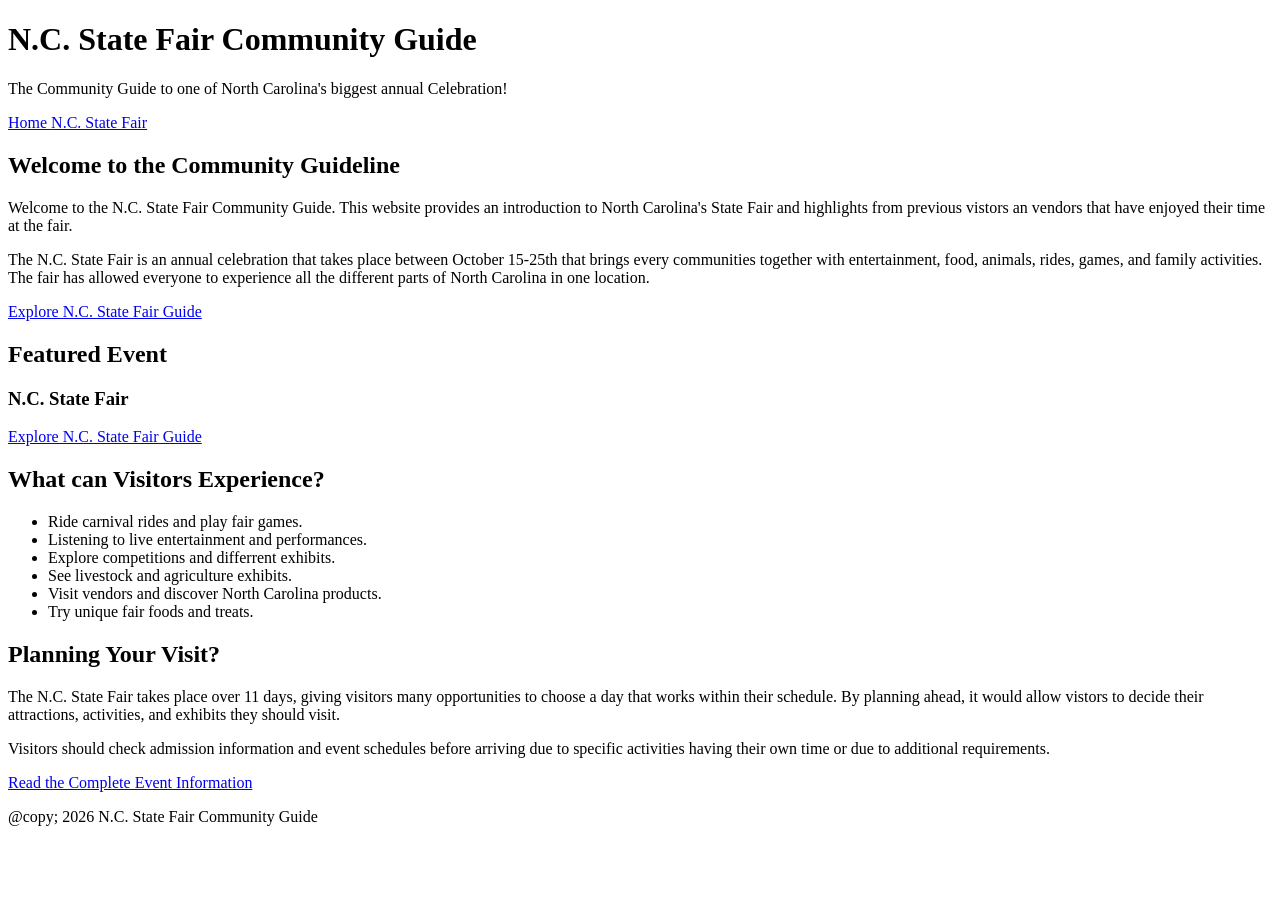
==== index.html @ 35810f2e "working on index.html" ====
<!DOCTYPE html>

<html lang="en">

<head>
    <meta charset="UTF-8">
    <meta name="viewport" content="width=device-width, initial-scale=1.0">
    <title>N.C. State Fair Community Guide</title>
    <link rel="stylesheet" href="style.css">
</head>

<body>
    <header>
        <h1> N.C. State Fair Community Guide </h1>
        <p> The Community Guide to one of North Carolina's biggest annual Celebration!</p>
    </header>


    <nav>
        <a href="index.html"> Home </a>
        <a href="event.html"> N.C. State Fair </a>
    </nav>


    <main>
        <section>

            <h2> Welcome to the Community Guideline</h2>
            <p>
                Welcome to the N.C. State Fair Community Guide. This website provides an
                introduction to North Carolina's State Fair and highlights from previous vistors an vendors
                that have enjoyed their time at the fair.
            </p>

            <p>
                The N.C. State Fair is an annual celebration that takes place between October 15-25th
                that brings every communities together with entertainment, food, animals, rides, games, and
                family activities. The fair has allowed everyone to experience all the different parts of
                North Carolina in one location.
            </p>

            <a href="event.html"> Explore N.C. State Fair Guide </a>

        </section>

        <section>
            <h2> Featured Event </h2>
            <h3> N.C. State Fair</h3>

            <p>

            </p>

            <p>

            </p>

            <a href="event.html"> Explore N.C. State Fair Guide </a>

        </section>

        <section>
            <h2> What can Visitors Experience? </h2>

            <ul>
                <li> Ride carnival rides and play fair games.</li>
                <li> Listening to live entertainment and performances.</li>
                <li> Explore competitions and differrent exhibits.</li>
                <li> See livestock and agriculture exhibits.</li>
                <li> Visit vendors and discover North Carolina products.</li>
                <li> Try unique fair foods and treats.</li>
            </ul>

        </section>

        <section>
            <h2> Planning Your Visit? </h2>

            <p> 
                The N.C. State Fair takes place over 11 days, giving visitors many opportunities 
                to choose a day that works within their schedule. By planning ahead, it would allow
                vistors to decide their attractions, activities, and exhibits they should visit.
            </p>

            <p>
                Visitors should check admission information and event schedules before 
                arriving due to specific activities having their own time or due to additional 
                requirements.
            </p>

        
            <a href="event.html"> Read the Complete Event Information </a>

        </section>

    </main>

    <footer>
        <p>
            @copy; 2026 N.C. State Fair Community Guide
        </p>
    </footer>

</body>

</html>
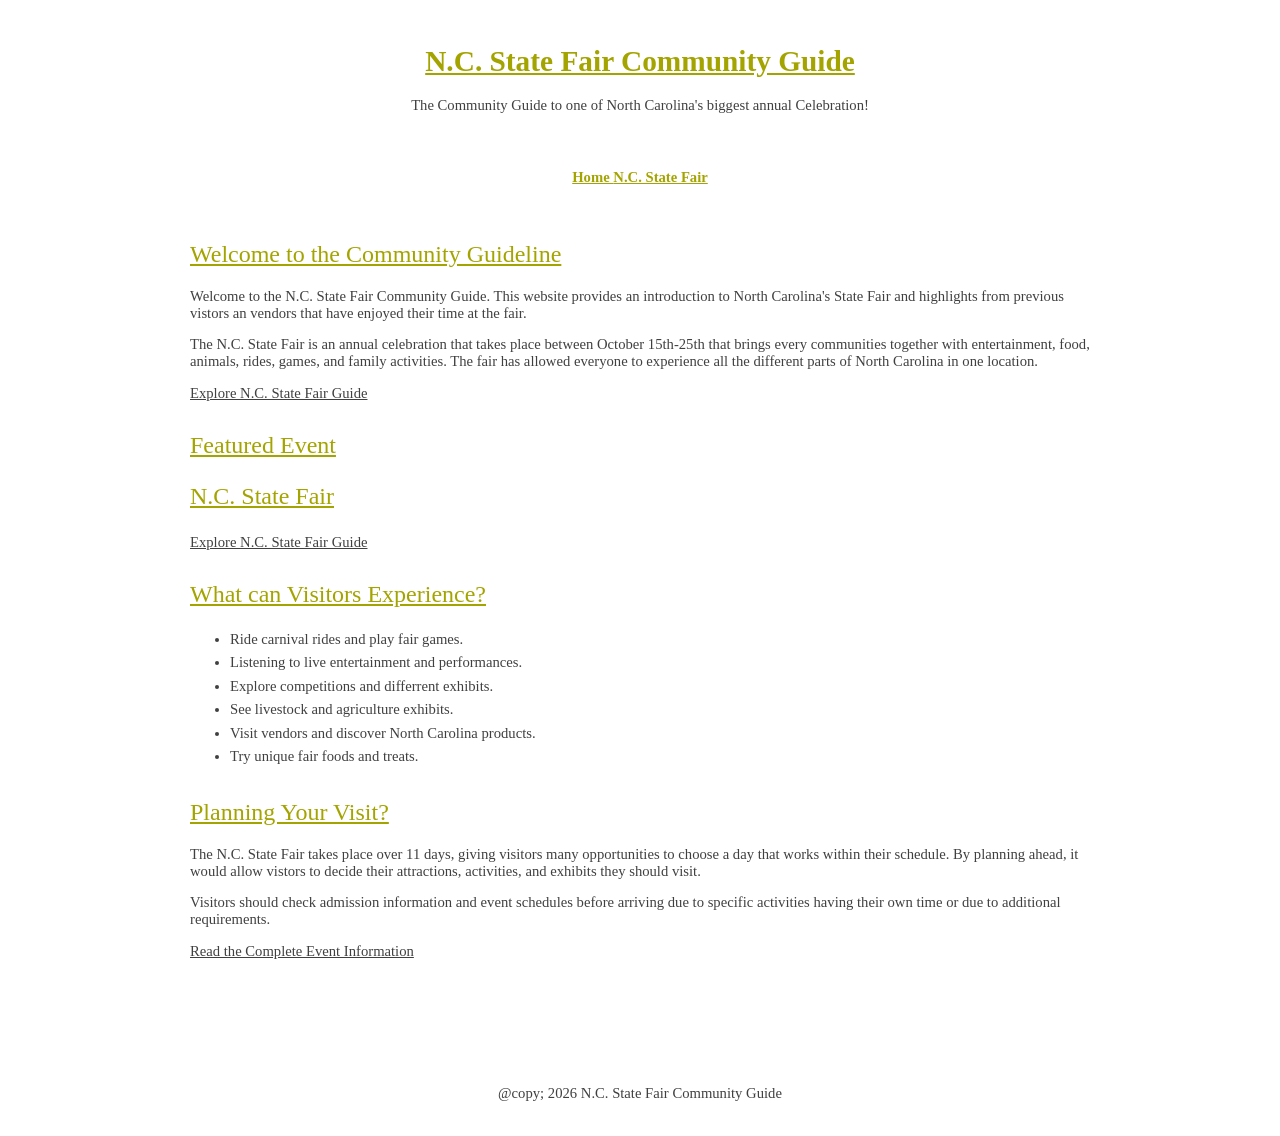
==== commit ee73fa42: "working on style.css and index.html" ====
--- a/index.html
+++ b/index.html
@@ -33,7 +33,7 @@
             </p>
 
             <p>
-                The N.C. State Fair is an annual celebration that takes place between October 15-25th
+                The N.C. State Fair is an annual celebration that takes place between October 15th-25th
                 that brings every communities together with entertainment, food, animals, rides, games, and
                 family activities. The fair has allowed everyone to experience all the different parts of
                 North Carolina in one location.
--- a/style.css
+++ b/style.css
@@ -0,0 +1,77 @@
+/* page styling */
+body {
+background-color: white;
+color: #404040;
+font-size: 11pt;
+font-family: Georgia, Garamond, serif;
+margin: 0;
+padding: 0;
+}
+
+/* main headings */
+h1 {
+color: #A4A400;
+font-size: 22pt;
+font-weight: bold;
+text-decoration: underline;
+}
+
+/* sub headings */
+h2,
+h3 {
+color: #A4A400;
+font-size: 18pt;
+font-weight: normal;
+text-decoration: underline;
+}
+
+
+/* header */
+header {
+text-align: center;
+padding: 25px;
+}
+
+/* navigation */
+nav {
+text-align: center;
+padding: 15px;
+}
+
+nav a {
+color: #A4A400;
+font-weight: bold;
+}
+
+/* main content */
+main {
+max-width: 900px;
+margin: 0 auto;
+padding: 20px;
+}
+
+section {
+margin-bottom: 30px;
+}
+
+/* lists */
+ul,
+ol {
+line-height: 1.6;
+}
+
+/* links */
+a {
+color: #A4A400;
+}
+
+a {
+color: #404040;
+}
+
+/* footer */
+footer {
+text-align: center;
+margin-top: 40px;
+padding: 20px;
+}
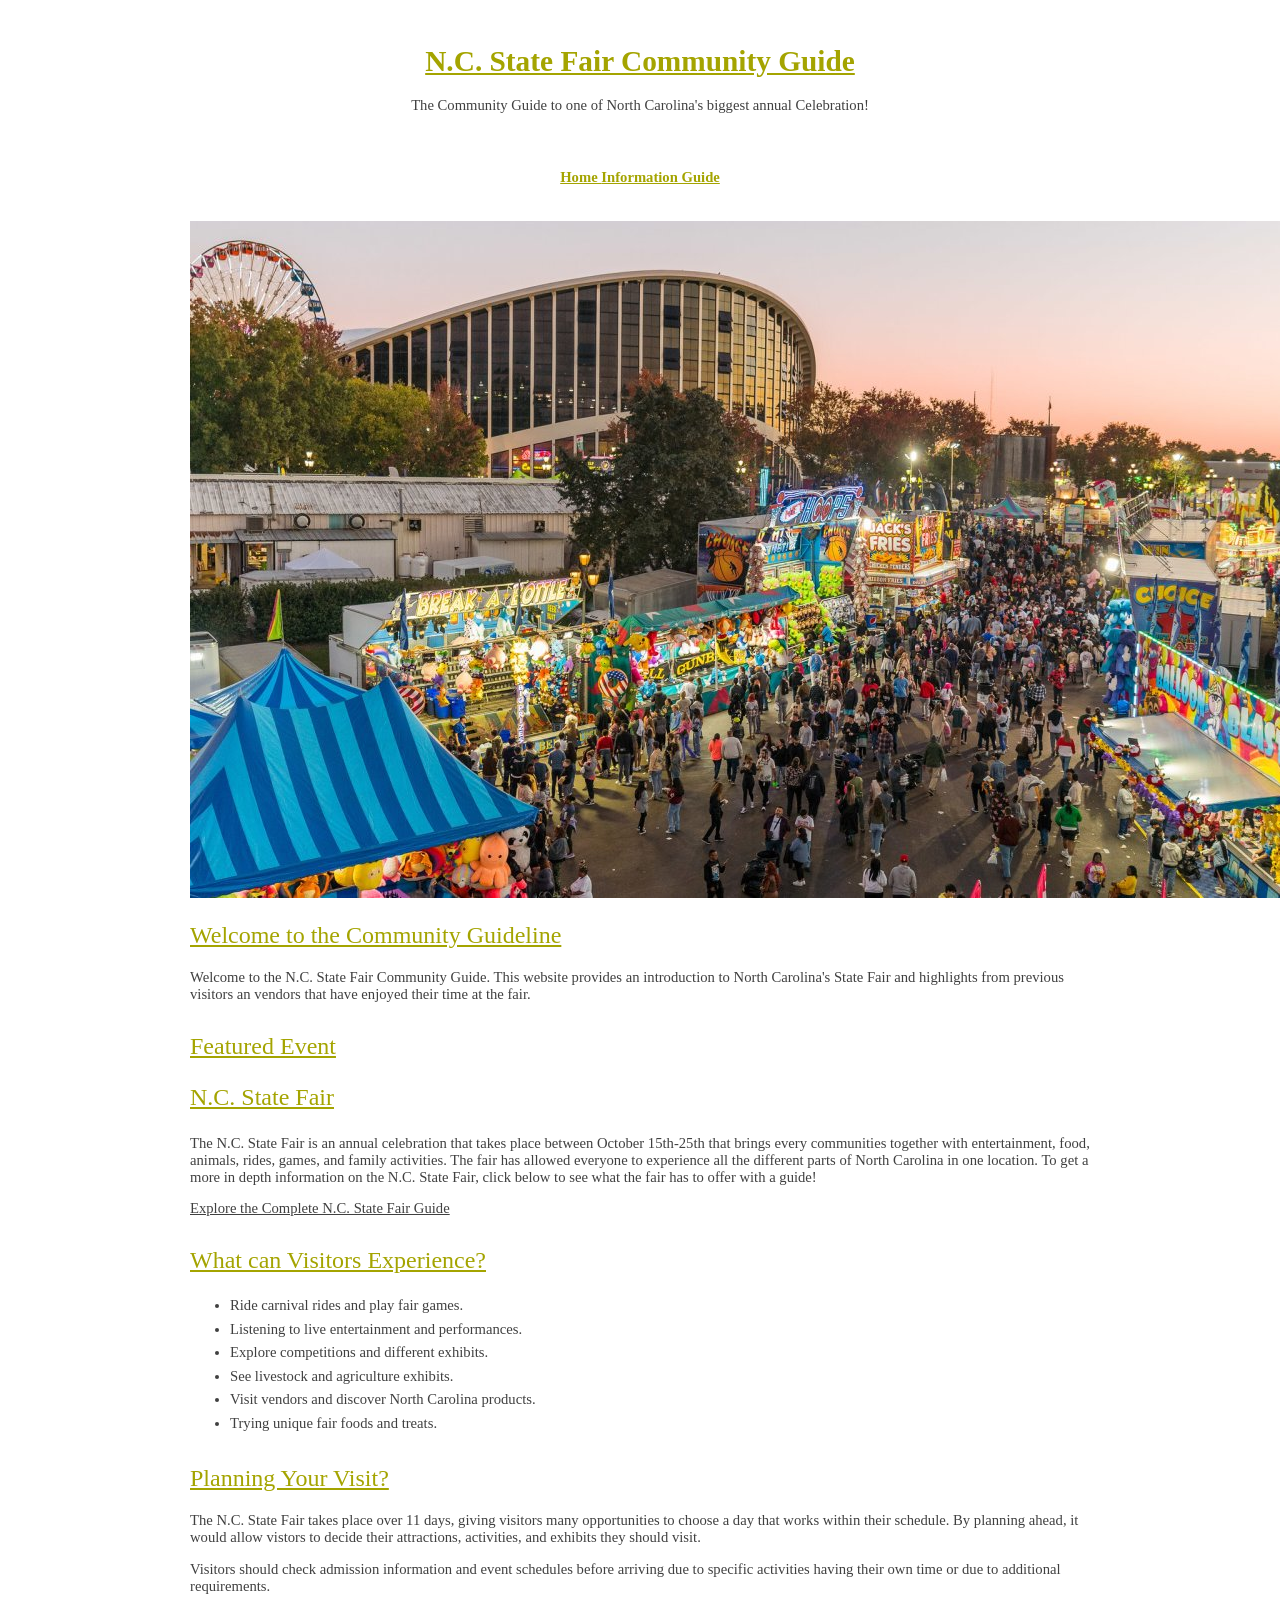
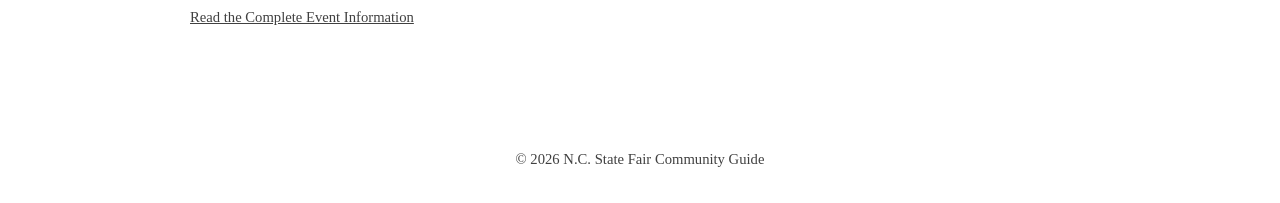
==== commit 598f4e9b: "made changes to event.html and index.html. Added images as well." ====
--- a/index.html
+++ b/index.html
@@ -18,44 +18,38 @@
 
     <nav>
         <a href="index.html"> Home </a>
-        <a href="event.html"> N.C. State Fair </a>
+        <a href="event.html"> Information Guide</a>
     </nav>
-
 
     <main>
         <section>
 
+            <img src="images/main-event.jpg" alt="N.C. State Fair Event">
+
             <h2> Welcome to the Community Guideline</h2>
             <p>
                 Welcome to the N.C. State Fair Community Guide. This website provides an
-                introduction to North Carolina's State Fair and highlights from previous vistors an vendors
+                introduction to North Carolina's State Fair and highlights from previous visitors an vendors
                 that have enjoyed their time at the fair.
             </p>
+
+
+        </section>
+
+        <!-- this will either be changed idk yet....hmmmhmmm -->
+        <section>
+            <h2> Featured Event </h2>
+            <h3> N.C. State Fair</h3>
 
             <p>
                 The N.C. State Fair is an annual celebration that takes place between October 15th-25th
                 that brings every communities together with entertainment, food, animals, rides, games, and
                 family activities. The fair has allowed everyone to experience all the different parts of
-                North Carolina in one location.
+                North Carolina in one location. To get a more in depth information on the N.C. State Fair, click
+                below to see what the fair has to offer with a guide!
             </p>
 
-            <a href="event.html"> Explore N.C. State Fair Guide </a>
-
-        </section>
-
-        <section>
-            <h2> Featured Event </h2>
-            <h3> N.C. State Fair</h3>
-
-            <p>
-
-            </p>
-
-            <p>
-
-            </p>
-
-            <a href="event.html"> Explore N.C. State Fair Guide </a>
+            <a href="event.html"> Explore the Complete N.C. State Fair Guide </a>
 
         </section>
 
@@ -65,10 +59,10 @@
             <ul>
                 <li> Ride carnival rides and play fair games.</li>
                 <li> Listening to live entertainment and performances.</li>
-                <li> Explore competitions and differrent exhibits.</li>
+                <li> Explore competitions and different exhibits.</li>
                 <li> See livestock and agriculture exhibits.</li>
                 <li> Visit vendors and discover North Carolina products.</li>
-                <li> Try unique fair foods and treats.</li>
+                <li> Trying unique fair foods and treats.</li>
             </ul>
 
         </section>
@@ -76,19 +70,19 @@
         <section>
             <h2> Planning Your Visit? </h2>
 
-            <p> 
-                The N.C. State Fair takes place over 11 days, giving visitors many opportunities 
+            <p>
+                The N.C. State Fair takes place over 11 days, giving visitors many opportunities
                 to choose a day that works within their schedule. By planning ahead, it would allow
                 vistors to decide their attractions, activities, and exhibits they should visit.
             </p>
 
             <p>
-                Visitors should check admission information and event schedules before 
-                arriving due to specific activities having their own time or due to additional 
+                Visitors should check admission information and event schedules before
+                arriving due to specific activities having their own time or due to additional
                 requirements.
             </p>
 
-        
+
             <a href="event.html"> Read the Complete Event Information </a>
 
         </section>
@@ -97,7 +91,7 @@
 
     <footer>
         <p>
-            @copy; 2026 N.C. State Fair Community Guide
+            &copy; 2026 N.C. State Fair Community Guide
         </p>
     </footer>
 
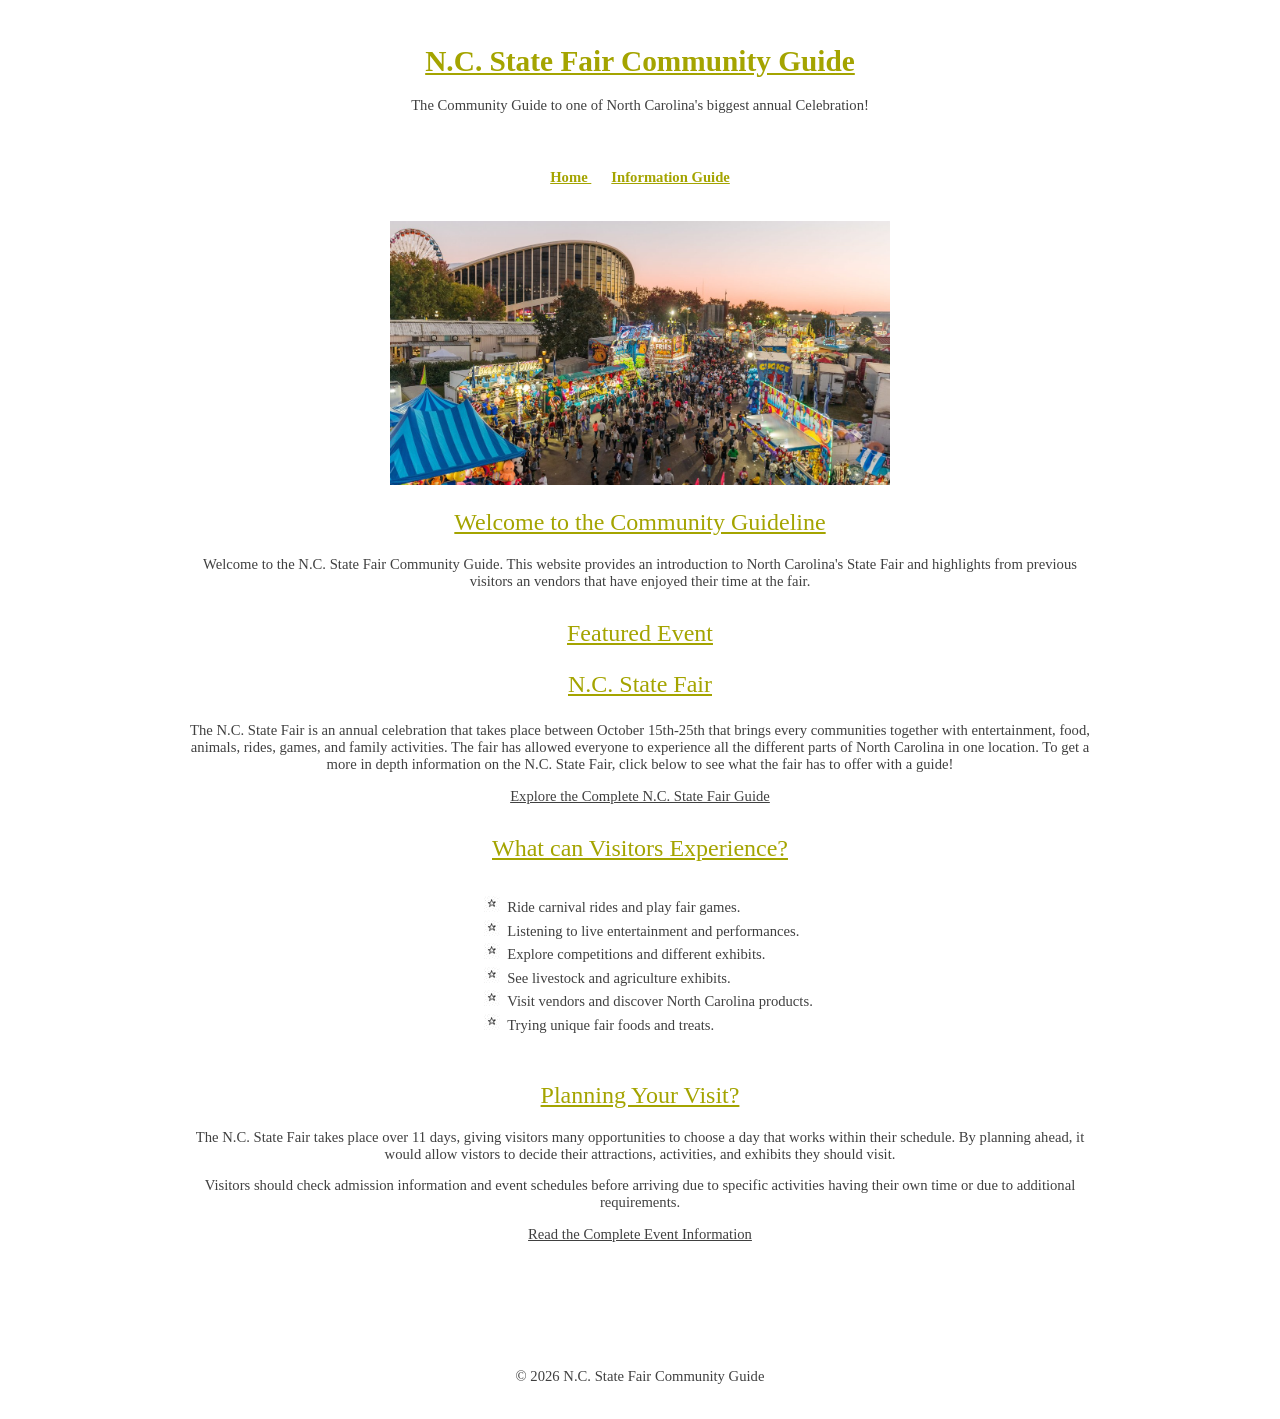
==== commit 116ba4c3: "finishing up on style.css, event.html and index.html." ====
--- a/index.html
+++ b/index.html
@@ -36,7 +36,6 @@
 
         </section>
 
-        <!-- this will either be changed idk yet....hmmmhmmm -->
         <section>
             <h2> Featured Event </h2>
             <h3> N.C. State Fair</h3>
@@ -82,7 +81,6 @@
                 requirements.
             </p>
 
-
             <a href="event.html"> Read the Complete Event Information </a>
 
         </section>
--- a/style.css
+++ b/style.css
@@ -6,6 +6,8 @@
 font-family: Georgia, Garamond, serif;
 margin: 0;
 padding: 0;
+text-align: center;
+
 }
 
 /* main headings */
@@ -32,6 +34,13 @@
 padding: 25px;
 }
 
+/* header images */
+header img{
+    max-width: 500px;
+    width: 100%;
+    height: auto;
+}
+
 /* navigation */
 nav {
 text-align: center;
@@ -41,6 +50,7 @@
 nav a {
 color: #A4A400;
 font-weight: bold;
+margin: 0 10px;
 }
 
 /* main content */
@@ -48,16 +58,34 @@
 max-width: 900px;
 margin: 0 auto;
 padding: 20px;
+text-align: center;
 }
 
 section {
 margin-bottom: 30px;
 }
 
+/* images */
+main img{
+    max-width: 500px;
+    width: 100%;
+    height: auto;
+}
+
 /* lists */
 ul,
 ol {
 line-height: 1.6;
+display: inline-block;
+text-align: left;
+}
+
+/* option 3 : Custom Star List Marker */
+section ul{
+    list-style-image: url(images/star-event.jpg);
+    display: inline-block;
+    text-align: left;
+    line-height: 1.6;
 }
 
 /* links */
@@ -69,6 +97,44 @@
 color: #404040;
 }
 
+/* Feature 1 : Attendee testimonial */
+blockquote{
+    margin-left: 40px;
+    margin-right: 40px;
+    padding: 15px;
+    background-color: #FFFFA8;
+    font-style: italic;
+
+}
+
+/* option 4 : tooltips */
+
+ol li {
+    position: relative;
+    cursor: help;
+}
+
+ol li:hover::after {
+    content: attr(title);
+    position: absolute;
+    left: 50%;
+    bottom: 100%;
+    transform: translateX(-50%);
+
+    width: 250px;
+    padding: 10px;
+
+    background-color: #404040;
+    color: white;
+    text-align: center;
+    font-size: 10pt;
+    line-height: 1.4;
+
+    border-radius: 5px;
+    z-index: 10;
+}
+
+
 /* footer */
 footer {
 text-align: center;
